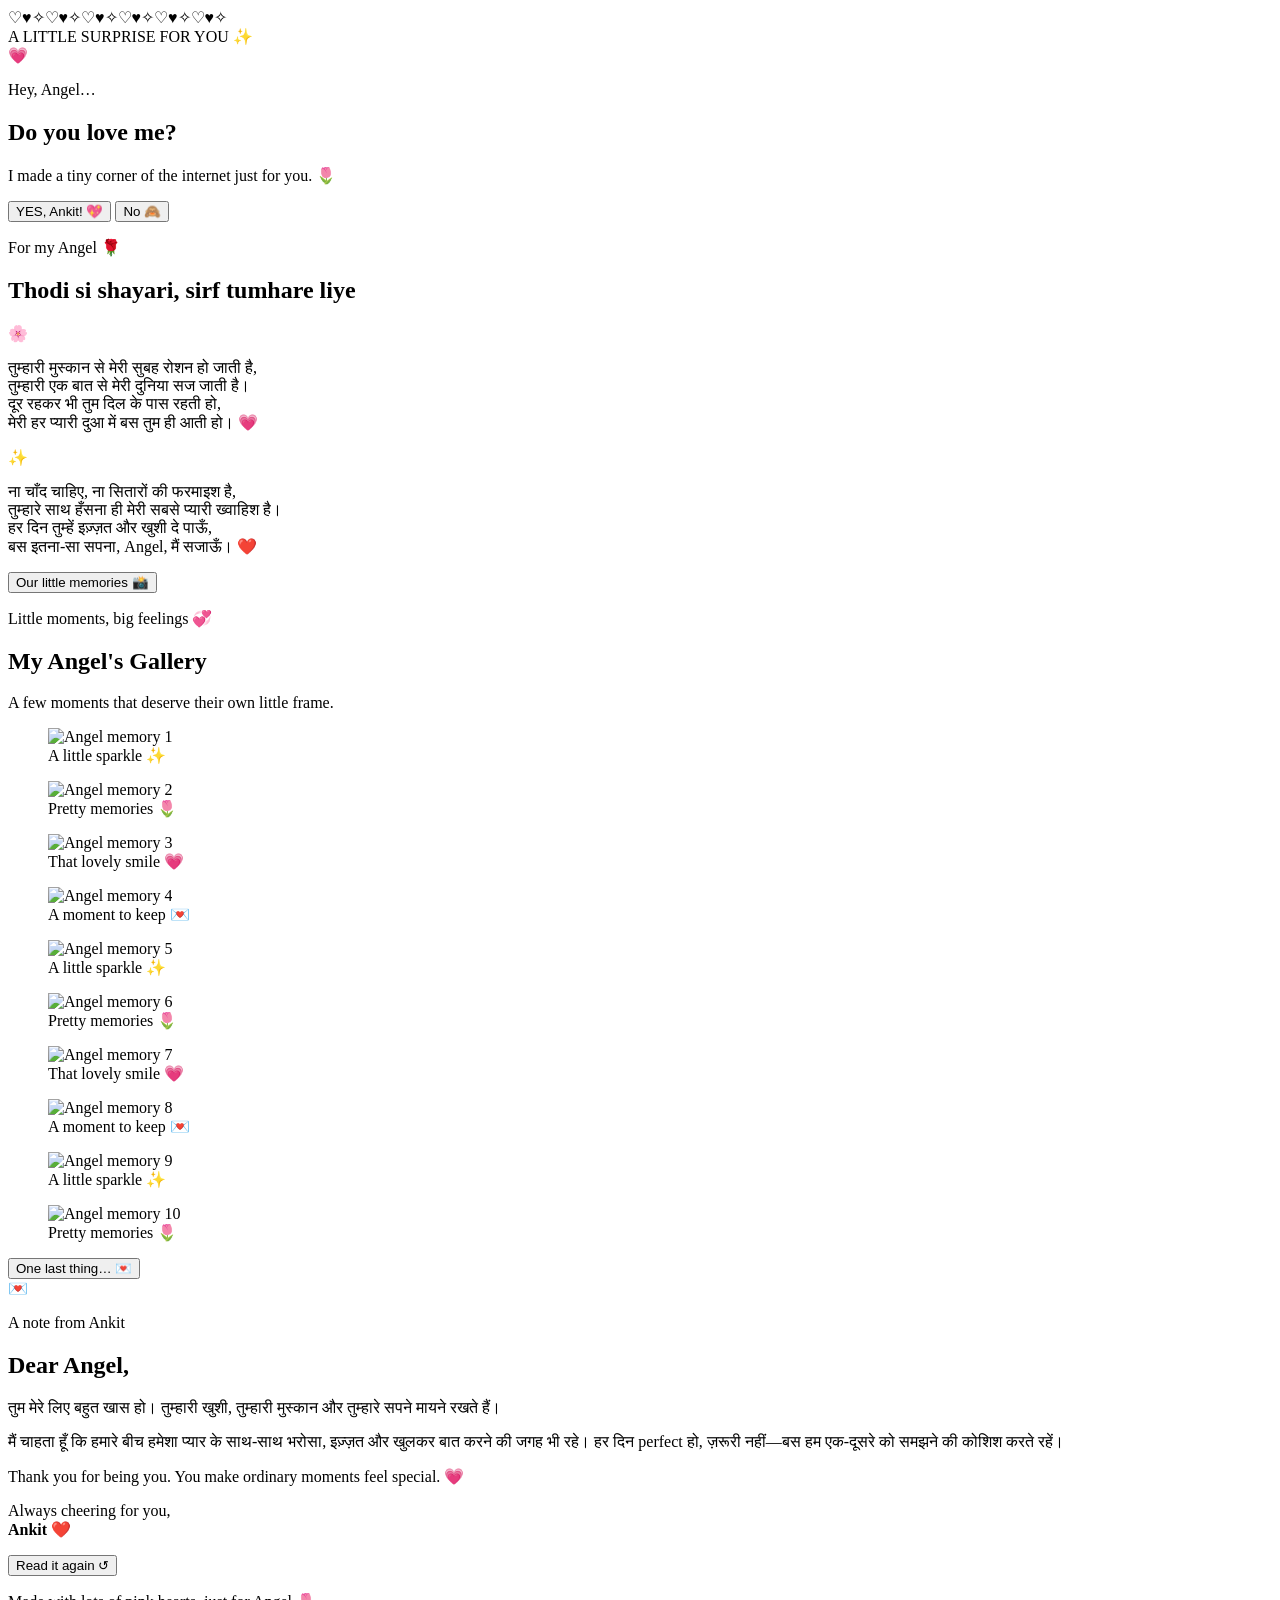
==== index.html @ 4c974297 "Rename index.html to index.html" ====
<!doctype html>
<html lang="en">
<head>
<meta charset="utf-8">
<meta name="viewport" content="width=device-width, initial-scale=1">
<meta name="theme-color" content="#ffeff5">
<title>For Angel 💗 — from Ankit</title>
<link rel="stylesheet" href="style.css">
</head>
<body>
<div class="floating-hearts" aria-hidden="true"></div>
<main class="app">
  <div class="tiny-label">A LITTLE SURPRISE FOR YOU ✨</div>
  <section class="page active" id="page-home">
    <div class="hero-heart">💗</div>
    <p class="eyebrow">Hey, Angel…</p>
    <h1>Do you love me?</h1>
    <p class="sub">I made a tiny corner of the internet just for you. 🌷</p>
    <div class="buttons">
      <button class="btn primary" id="yesBtn">YES, Ankit! 💖</button>
      <button class="btn soft" id="noBtn">No 🙈</button>
    </div>
    <p class="tiny-note" id="noMessage" aria-live="polite"></p>
  </section>

  <section class="page" id="page-poetry">
    <p class="eyebrow">For my Angel 🌹</p>
    <h2>Thodi si shayari, sirf tumhare liye</h2>
    <article class="poem-card">
      <div class="flower">🌸</div>
      <p>तुम्हारी मुस्कान से मेरी सुबह रोशन हो जाती है,<br>
      तुम्हारी एक बात से मेरी दुनिया सज जाती है।<br>
      दूर रहकर भी तुम दिल के पास रहती हो,<br>
      मेरी हर प्यारी दुआ में बस तुम ही आती हो। 💗</p>
    </article>
    <article class="poem-card alt">
      <div class="flower">✨</div>
      <p>ना चाँद चाहिए, ना सितारों की फरमाइश है,<br>
      तुम्हारे साथ हँसना ही मेरी सबसे प्यारी ख्वाहिश है।<br>
      हर दिन तुम्हें इज़्ज़त और खुशी दे पाऊँ,<br>
      बस इतना-सा सपना, Angel, मैं सजाऊँ। ❤️</p>
    </article>
    <button class="btn primary full" data-next="page-gallery">Our little memories 📸</button>
  </section>

  <section class="page" id="page-gallery">
    <p class="eyebrow">Little moments, big feelings 💞</p>
    <h2>My Angel's Gallery</h2>
    <p class="sub">A few moments that deserve their own little frame.</p>
    <div class="gallery" id="gallery"></div>
    <button class="btn primary full" data-next="page-letter">One last thing… 💌</button>
  </section>

  <section class="page" id="page-letter">
    <div class="envelope">💌</div>
    <p class="eyebrow">A note from Ankit</p>
    <h2>Dear Angel,</h2>
    <div class="letter">
      <p>तुम मेरे लिए बहुत खास हो। तुम्हारी खुशी, तुम्हारी मुस्कान और तुम्हारे सपने मायने रखते हैं।</p>
      <p>मैं चाहता हूँ कि हमारे बीच हमेशा प्यार के साथ-साथ भरोसा, इज़्ज़त और खुलकर बात करने की जगह भी रहे। हर दिन perfect हो, ज़रूरी नहीं—बस हम एक-दूसरे को समझने की कोशिश करते रहें।</p>
      <p>Thank you for being you. You make ordinary moments feel special. 💗</p>
      <p class="signature">Always cheering for you,<br><strong>Ankit ❤️</strong></p>
    </div>
    <button class="btn soft full" id="replayBtn">Read it again ↺</button>
    <p class="footer-note">Made with lots of pink hearts, just for Angel 🌷</p>
  </section>
</main>
<script>
const pages = [...document.querySelectorAll('.page')];
function showPage(id) {
  pages.forEach(p => p.classList.toggle('active', p.id === id));
  window.scrollTo({top:0, behavior:'smooth'});
}
document.getElementById('yesBtn').addEventListener('click', () => showPage('page-poetry'));
document.getElementById('noBtn').addEventListener('click', () => {
  const messages = ["Ek baar phir soch lo? 🥺💗", "Maine itni mehnat se banaya… 🙈", "No pressure—bas tumhari smile chahiye 🌷"];
  const el = document.getElementById('noMessage');
  el.textContent = messages[Math.floor(Math.random() * messages.length)];
});
document.querySelectorAll('[data-next]').forEach(b => b.addEventListener('click', () => showPage(b.dataset.next)));
document.getElementById('replayBtn').addEventListener('click', () => showPage('page-home'));
const photos = ["photos/memory-01.jpg", "photos/memory-02.jpg", "photos/memory-03.jpg", "photos/memory-04.jpg", "photos/memory-05.jpg", "photos/memory-06.jpg", "photos/memory-07.jpg", "photos/memory-08.jpg", "photos/memory-09.jpg", "photos/memory-10.jpg"];
const gallery = document.getElementById('gallery');
photos.forEach((src, i) => {
  const figure = document.createElement('figure');
  figure.className = 'photo-card';
  const img = document.createElement('img');
  img.src = src; img.alt = `Angel memory ${i+1}`; img.loading = 'lazy';
  const cap = document.createElement('figcaption');
  cap.textContent = ['A little sparkle ✨','Pretty memories 🌷','That lovely smile 💗','A moment to keep 💌'][i % 4];
  figure.append(img, cap); gallery.appendChild(figure);
});
for (let i=0;i<18;i++) {
  const h=document.createElement('span'); h.textContent=['♡','♥','✧'][i%3];
  h.style.left=(Math.random()*100)+'%'; h.style.animationDelay=(Math.random()*10)+'s';
  h.style.animationDuration=(9+Math.random()*8)+'s';
  document.querySelector('.floating-hearts').appendChild(h);
}
</script>
</body>
</html>
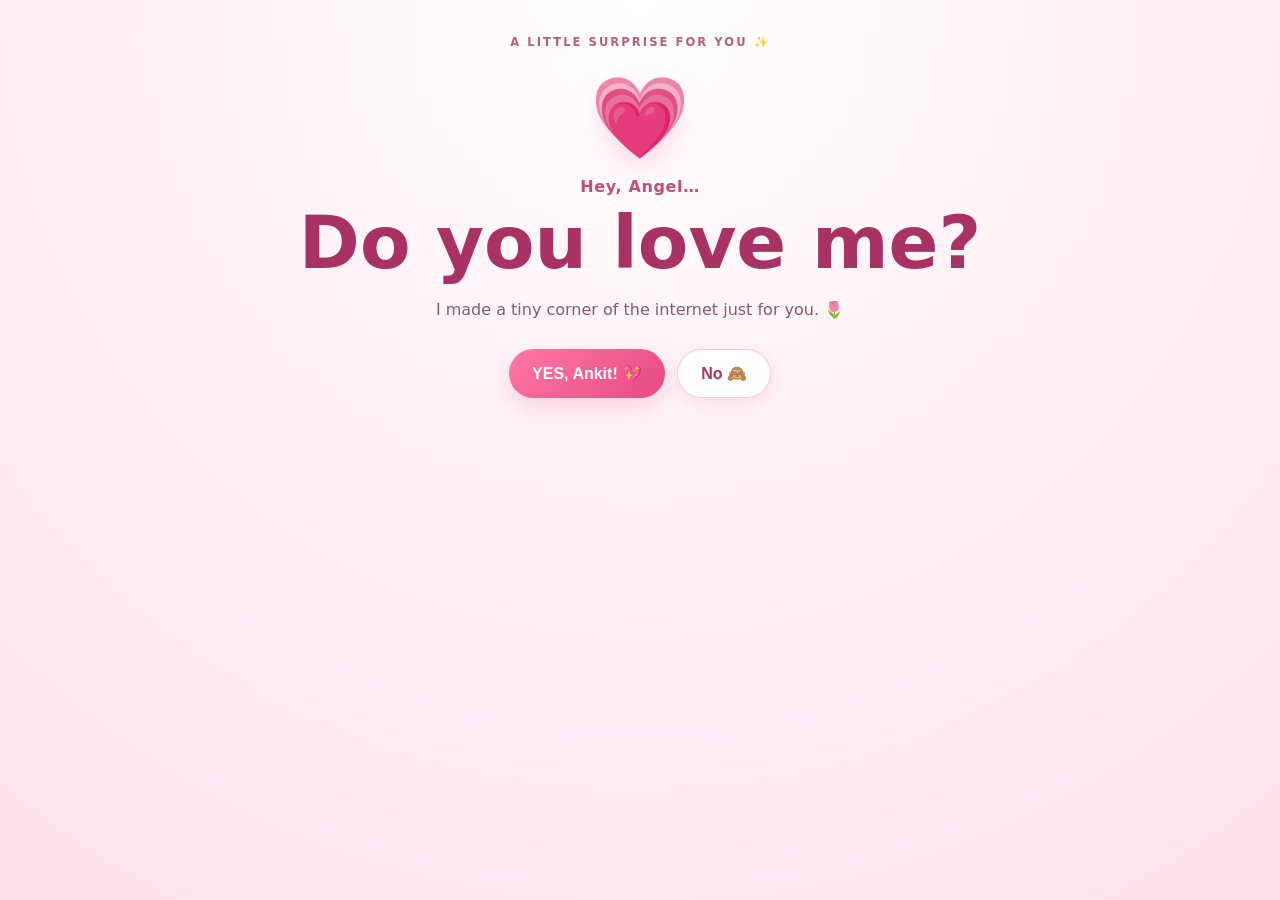
==== commit 324178fe: "Update index.html" ====
--- a/index.html
+++ b/index.html
@@ -79,7 +79,17 @@
 });
 document.querySelectorAll('[data-next]').forEach(b => b.addEventListener('click', () => showPage(b.dataset.next)));
 document.getElementById('replayBtn').addEventListener('click', () => showPage('page-home'));
-const photos = ["photos/memory-01.jpg", "photos/memory-02.jpg", "photos/memory-03.jpg", "photos/memory-04.jpg", "photos/memory-05.jpg", "photos/memory-06.jpg", "photos/memory-07.jpg", "photos/memory-08.jpg", "photos/memory-09.jpg", "photos/memory-10.jpg"];
+const photos = [
+  "memory-01[1].jpg",
+  "memory-02[1].jpg",
+  "memory-03[1].jpg",
+  "memory-04[1].jpg",
+  "memory-05[1].jpg",
+  "memory-06[1].jpg",
+  "memory-07[1].jpg",
+  "memory-08[1].jpg",
+  "memory-09[1].jpg",
+  "memory-10[1].jpg"
 const gallery = document.getElementById('gallery');
 photos.forEach((src, i) => {
   const figure = document.createElement('figure');
--- a/style.css
+++ b/style.css
@@ -0,0 +1,25 @@
+*{box-sizing:border-box} :root{--pink:#ff6f9f;--deep:#a83263;--pale:#fff1f6;--ink:#52283a}
+body{margin:0;min-height:100vh;font-family:system-ui,-apple-system,"Segoe UI",sans-serif;color:var(--ink);background:radial-gradient(circle at top,#fff 0,#fff0f6 45%,#ffe0ec 100%);overflow-x:hidden}
+.app{position:relative;z-index:1;width:min(720px,100%);margin:auto;padding:30px 18px 48px;min-height:100vh;display:flex;flex-direction:column;align-items:center}
+.tiny-label{font-size:.72rem;letter-spacing:.18em;color:#b95d7e;font-weight:800;margin:5px 0 22px;text-align:center}
+.page{display:none;width:100%;text-align:center;animation:appear .5s ease}.page.active{display:block}
+@keyframes appear{from{opacity:0;transform:translateY(10px)}to{opacity:1;transform:translateY(0)}}
+.hero-heart{font-size:5rem;filter:drop-shadow(0 8px 12px #ff9cbd66);animation:pulse 1.8s infinite}
+@keyframes pulse{50%{transform:scale(1.08)}}
+.eyebrow{color:#c14d7b;font-weight:750;letter-spacing:.04em;margin:12px 0 8px}
+h1{font-size:clamp(2.5rem,9vw,4.6rem);line-height:1.05;margin:8px 0 16px;color:#a83263}
+h2{font-size:clamp(1.8rem,6vw,2.6rem);line-height:1.15;margin:8px 0 18px;color:#a83263}
+.sub{color:#875b6d;line-height:1.6;max-width:480px;margin:0 auto 24px}
+.buttons{display:flex;justify-content:center;gap:12px;flex-wrap:wrap;margin:26px 0 12px}
+.btn{border:0;border-radius:999px;padding:14px 23px;font-weight:800;font-size:1rem;cursor:pointer;transition:transform .15s,box-shadow .15s}
+.btn:active{transform:scale(.97)}.primary{color:white;background:linear-gradient(135deg,#ff78a6,#e84983);box-shadow:0 9px 22px #e8498333}.soft{color:#a83263;background:#fff;border:1px solid #ffc1d5;box-shadow:0 5px 16px #b64e7820}.full{width:min(100%,420px);margin:22px auto 0}
+.tiny-note{min-height:24px;color:#ad3b6c;font-size:.9rem}
+.poem-card{max-width:560px;margin:16px auto;padding:24px 20px;border:1px solid #ffd0df;border-radius:24px;background:#ffffffc9;box-shadow:0 12px 35px #a8326310;line-height:1.95;font-size:1.05rem}
+.poem-card.alt{background:#fff7fa}.flower{font-size:1.7rem}.gallery{display:grid;grid-template-columns:repeat(2,minmax(0,1fr));gap:14px;margin:24px 0}
+.photo-card{margin:0;padding:9px 9px 13px;background:#fff;border-radius:12px;box-shadow:0 8px 22px #7b30401c;transform:rotate(var(--tilt, -1deg));border:1px solid #ffe0e9}
+.photo-card:nth-child(even){--tilt:1.5deg}.photo-card img{width:100%;height:250px;object-fit:cover;border-radius:7px;display:block;background:#ffe8f0}
+.photo-card figcaption{font-family:Georgia,serif;font-style:italic;color:#a34b6d;padding-top:10px;font-size:.9rem}
+.envelope{font-size:4rem;margin:12px}.letter{max-width:570px;text-align:left;margin:0 auto;background:#fffdfd;border:1px solid #ffd3e1;border-radius:22px;padding:24px;line-height:1.85;box-shadow:0 12px 35px #a8326310}.signature{text-align:right;color:#a83263;margin-top:24px}.footer-note{font-size:.85rem;color:#a85b78;margin-top:24px}
+.floating-hearts{position:fixed;inset:0;overflow:hidden;pointer-events:none;z-index:0}.floating-hearts span{position:absolute;bottom:-40px;color:#f18ab0;opacity:.4;font-size:20px;animation:floatUp linear infinite}
+@keyframes floatUp{to{transform:translateY(-115vh) rotate(30deg);opacity:0}}
+@media(max-width:430px){.app{padding:22px 15px 38px}.photo-card img{height:205px}.poem-card{padding:20px 14px;font-size:.98rem}.letter{padding:20px}}
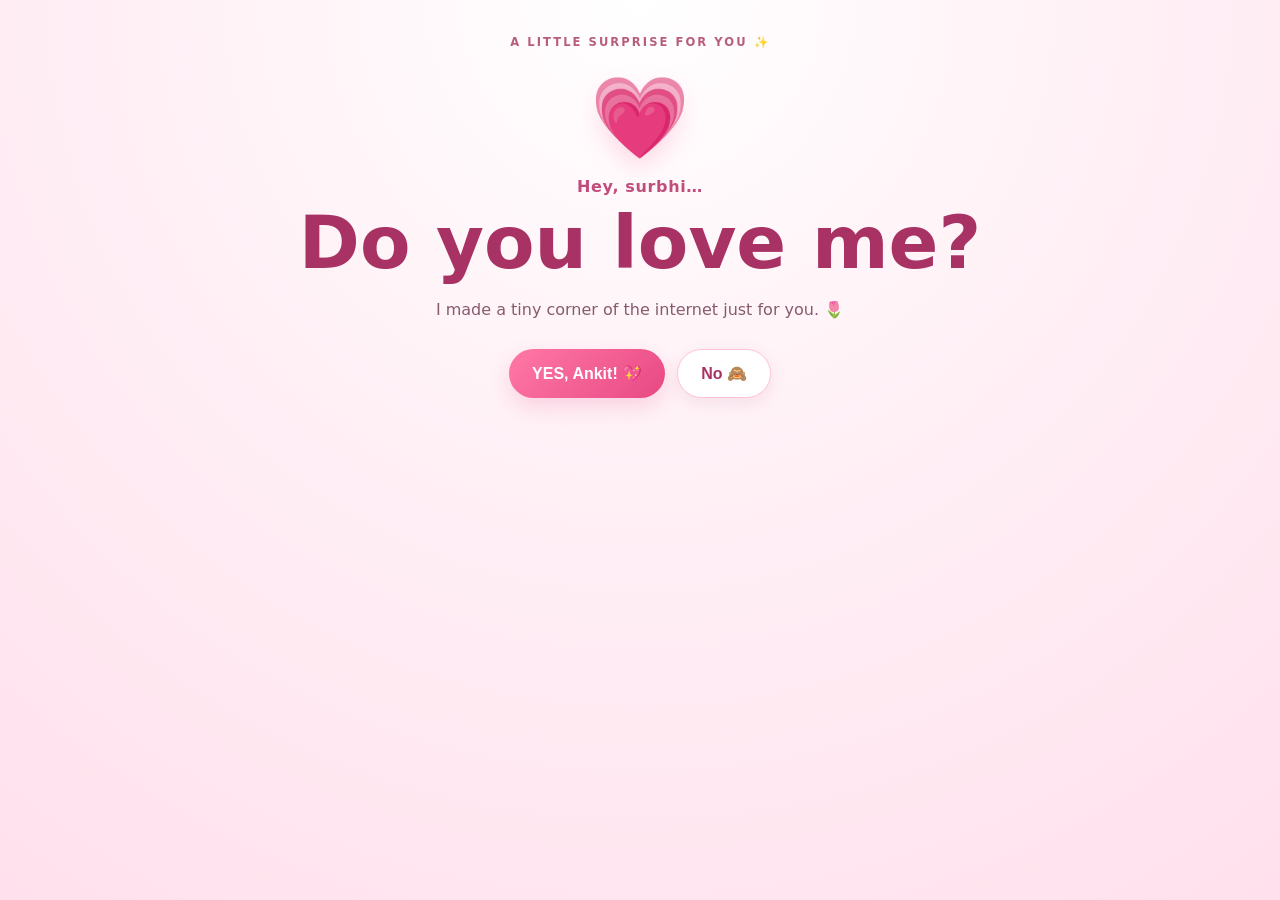
==== commit 1af58756: "Update index.html" ====
--- a/index.html
+++ b/index.html
@@ -4,7 +4,7 @@
 <meta charset="utf-8">
 <meta name="viewport" content="width=device-width, initial-scale=1">
 <meta name="theme-color" content="#ffeff5">
-<title>For Angel 💗 — from Ankit</title>
+<title>For surbhi 💗 — from Ankit</title>
 <link rel="stylesheet" href="style.css">
 </head>
 <body>
@@ -13,7 +13,7 @@
   <div class="tiny-label">A LITTLE SURPRISE FOR YOU ✨</div>
   <section class="page active" id="page-home">
     <div class="hero-heart">💗</div>
-    <p class="eyebrow">Hey, Angel…</p>
+    <p class="eyebrow">Hey, surbhi…</p>
     <h1>Do you love me?</h1>
     <p class="sub">I made a tiny corner of the internet just for you. 🌷</p>
     <div class="buttons">
@@ -24,7 +24,7 @@
   </section>
 
   <section class="page" id="page-poetry">
-    <p class="eyebrow">For my Angel 🌹</p>
+    <p class="eyebrow">For my surbhi 🌹</p>
     <h2>Thodi si shayari, sirf tumhare liye</h2>
     <article class="poem-card">
       <div class="flower">🌸</div>
@@ -38,14 +38,14 @@
       <p>ना चाँद चाहिए, ना सितारों की फरमाइश है,<br>
       तुम्हारे साथ हँसना ही मेरी सबसे प्यारी ख्वाहिश है।<br>
       हर दिन तुम्हें इज़्ज़त और खुशी दे पाऊँ,<br>
-      बस इतना-सा सपना, Angel, मैं सजाऊँ। ❤️</p>
+      बस इतना-सा सपना, surbhi, मैं सजाऊँ। ❤️</p>
     </article>
     <button class="btn primary full" data-next="page-gallery">Our little memories 📸</button>
   </section>
 
   <section class="page" id="page-gallery">
     <p class="eyebrow">Little moments, big feelings 💞</p>
-    <h2>My Angel's Gallery</h2>
+    <h2>My surbhi's Gallery</h2>
     <p class="sub">A few moments that deserve their own little frame.</p>
     <div class="gallery" id="gallery"></div>
     <button class="btn primary full" data-next="page-letter">One last thing… 💌</button>
@@ -54,7 +54,7 @@
   <section class="page" id="page-letter">
     <div class="envelope">💌</div>
     <p class="eyebrow">A note from Ankit</p>
-    <h2>Dear Angel,</h2>
+    <h2>Dear surbhi,</h2>
     <div class="letter">
       <p>तुम मेरे लिए बहुत खास हो। तुम्हारी खुशी, तुम्हारी मुस्कान और तुम्हारे सपने मायने रखते हैं।</p>
       <p>मैं चाहता हूँ कि हमारे बीच हमेशा प्यार के साथ-साथ भरोसा, इज़्ज़त और खुलकर बात करने की जगह भी रहे। हर दिन perfect हो, ज़रूरी नहीं—बस हम एक-दूसरे को समझने की कोशिश करते रहें।</p>
@@ -62,7 +62,7 @@
       <p class="signature">Always cheering for you,<br><strong>Ankit ❤️</strong></p>
     </div>
     <button class="btn soft full" id="replayBtn">Read it again ↺</button>
-    <p class="footer-note">Made with lots of pink hearts, just for Angel 🌷</p>
+    <p class="footer-note">Made with lots of pink hearts, just for surbhi 🌷</p>
   </section>
 </main>
 <script>
@@ -78,7 +78,7 @@
   el.textContent = messages[Math.floor(Math.random() * messages.length)];
 });
 document.querySelectorAll('[data-next]').forEach(b => b.addEventListener('click', () => showPage(b.dataset.next)));
-document.getElementById('replayBtn').addEventListener('click', () => showPage('page-home'));
+document.getElementById('yesBtn').addEventListener('click', () => showPage('page-poetry'));
 const photos = [
   "memory-01[1].jpg",
   "memory-02[1].jpg",
@@ -90,12 +90,13 @@
   "memory-08[1].jpg",
   "memory-09[1].jpg",
   "memory-10[1].jpg"
+  ];
 const gallery = document.getElementById('gallery');
 photos.forEach((src, i) => {
   const figure = document.createElement('figure');
   figure.className = 'photo-card';
   const img = document.createElement('img');
-  img.src = src; img.alt = `Angel memory ${i+1}`; img.loading = 'lazy';
+  img.src = src; img.alt = `surbhi memory ${i+1}`; img.loading = 'lazy';
   const cap = document.createElement('figcaption');
   cap.textContent = ['A little sparkle ✨','Pretty memories 🌷','That lovely smile 💗','A moment to keep 💌'][i % 4];
   figure.append(img, cap); gallery.appendChild(figure);
